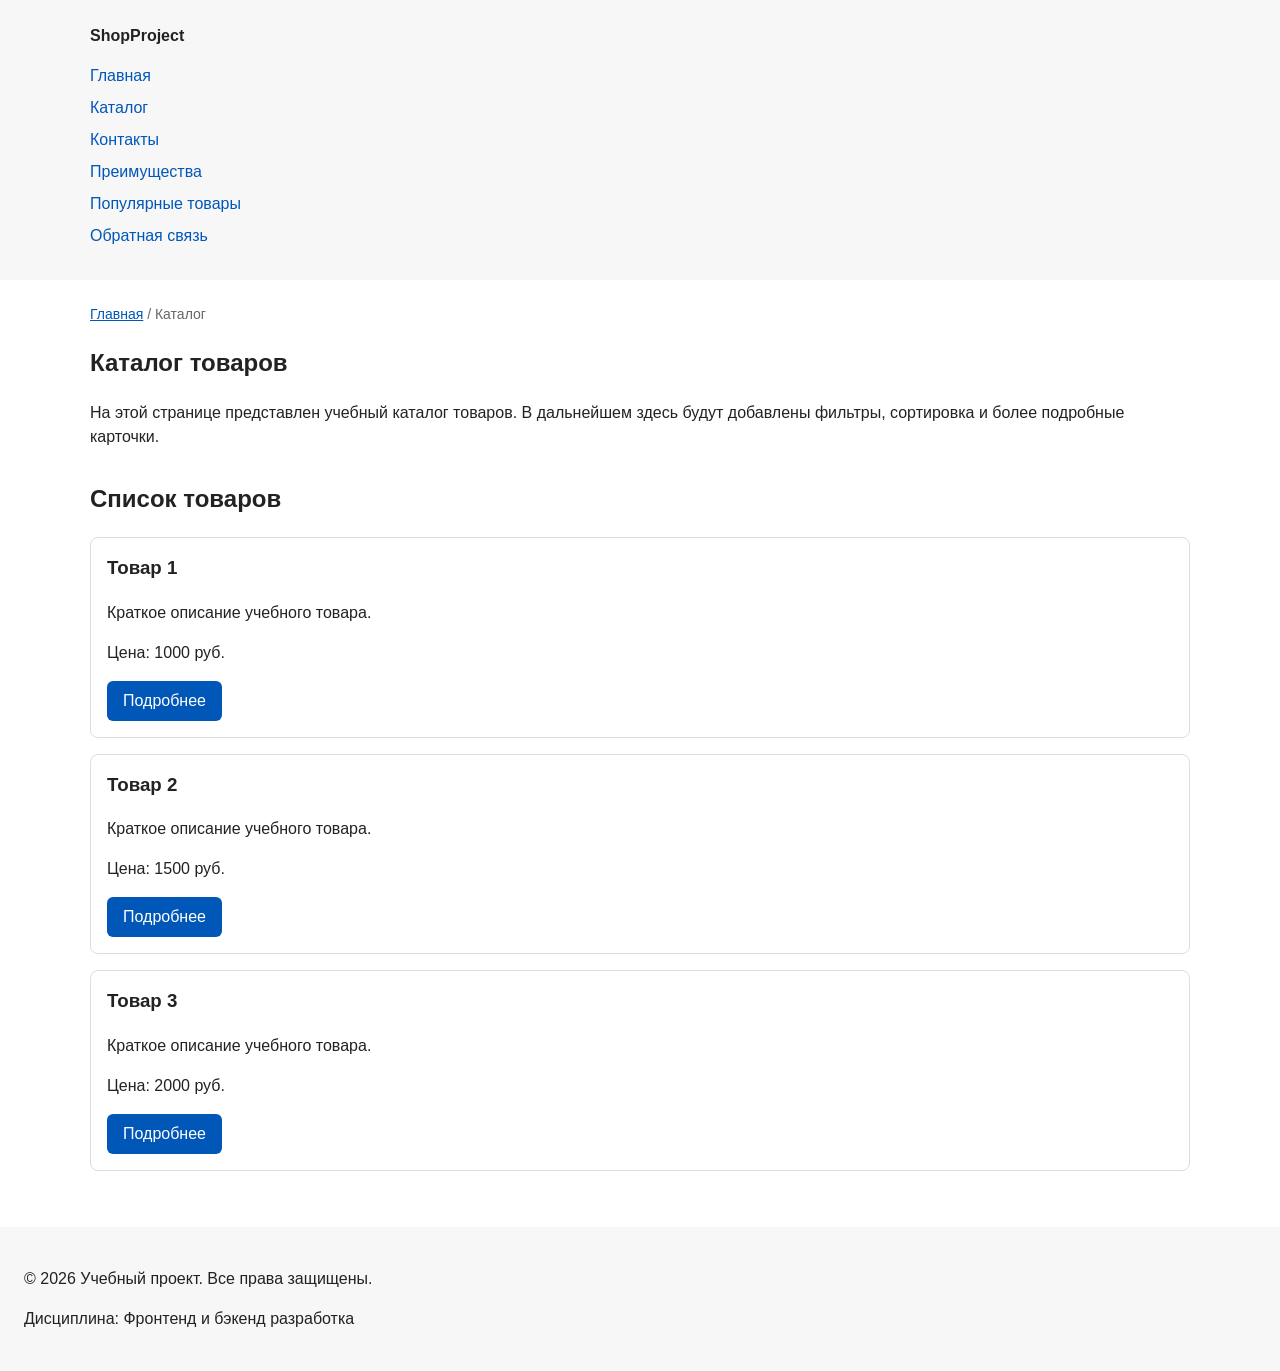
==== catalog.html @ 0be2c508 "feat: add multi-page structure navigation and anchors" ====
<!DOCTYPE html>
<html lang="ru">
<head>
    <meta property="og:type" content="website">
<meta property="og:title" content="Учебный интернет-магазин">
<meta property="og:description" content="Учебный frontend-проект интернет-магазина.">
<meta property="og:image" content="https://username.github.io/kr1-html-css-shop/images/preview.jpg">

  <meta charset="UTF-8">
  <meta name="viewport" content="width=device-width, initial-scale=1.0">
  <meta name="description" content="Каталог товаров учебного интернет-магазина.">
  <title>Каталог товаров — Учебный интернет-магазин</title>
  <link rel="stylesheet" href="css/style.css">
</head>
<body>
  <header>
    <div class="site-header">
      <a class="site-logo" href="index.html">ShopProject</a>

      <nav class="site-nav" aria-label="Основная навигация">
        <ul class="site-nav__list">
          <li><a href="index.html">Главная</a></li>
          <li><a href="catalog.html">Каталог</a></li>
          <li><a href="contacts.html">Контакты</a></li>
          <li><a href="index.html#advantages">Преимущества</a></li>
          <li><a href="index.html#popular">Популярные товары</a></li>
          <li><a href="index.html#contacts">Обратная связь</a></li>
        </ul>
      </nav>
    </div>
  </header>

  <main>
    <nav class="breadcrumbs" aria-label="Хлебные крошки">
      <a href="index.html">Главная</a>
      <span>Каталог</span>
    </nav>

    <section class="section">
      <h1>Каталог товаров</h1>
      <p>
        На этой странице представлен учебный каталог товаров.
        В дальнейшем здесь будут добавлены фильтры, сортировка и более
        подробные карточки.
      </p>
    </section>

    <section class="section">
      <h2>Список товаров</h2>

      <article class="product-card">
        <h3>Товар 1</h3>
        <p>Краткое описание учебного товара.</p>
        <p>Цена: 1000 руб.</p>
        <a class="button" href="index.html#popular">Подробнее</a>
      </article>

      <article class="product-card">
        <h3>Товар 2</h3>
        <p>Краткое описание учебного товара.</p>
        <p>Цена: 1500 руб.</p>
        <a class="button" href="index.html#popular">Подробнее</a>
      </article>

      <article class="product-card">
        <h3>Товар 3</h3>
        <p>Краткое описание учебного товара.</p>
        <p>Цена: 2000 руб.</p>
        <a class="button" href="index.html#popular">Подробнее</a>
      </article>
    </section>
  </main>

  <footer>
    <p>&copy; 2026 Учебный проект. Все права защищены.</p>
    <p>Дисциплина: Фронтенд и бэкенд разработка</p>
  </footer>
</body>
</html>
---- css/style.css ----
/* ===============================
   1. Переменные проекта
   =============================== */

:root {
  /* Основные цвета проекта */
  --color-bg: #ffffff;
  --color-text: #222222;
  --color-muted: #666666;
  --color-primary: #0057b8;
  --color-primary-dark: #003f86;
  --color-border: #dddddd;
  --color-surface: #f7f7f7;
  --color-surface-accent: #eef5ff;
  --color-danger: #b00020;
  --color-success: #168a2f;
  --color-success-bg: #eefaf0;
  --color-white: #ffffff;

  /* Отступы */
  --space-xs: 4px;
  --space-sm: 8px;
  --space-md: 16px;
  --space-lg: 24px;
  --space-xl: 32px;

  /* Скругления */
  --radius-sm: 6px;
  --radius-md: 8px;
  --radius-lg: 12px;

  /* Размеры */
  --container-width: 1100px;
}

/* ===============================
   2. Базовые стили
   =============================== */

/* 
  Универсальное правило для всех элементов.
  border-box делает расчёт размеров более понятным:
  width включает content, padding и border.
*/
* {
  box-sizing: border-box;
}

:target {
  outline: 2px dashed var(--color-primary);
  outline-offset: 4px;
}

.breadcrumbs {
  max-width: var(--container-width);
  margin: 0 auto var(--space-md);
  font-size: 14px;
  color: var(--color-muted);
}

.breadcrumbs a {
  color: var(--color-primary);
}

.breadcrumbs span::before {
  content: " / ";
  color: var(--color-muted);
}

/*
  Убираем стандартный внешний отступ браузера у body.
  Без этого вокруг страницы может появиться белая рамка.
*/
body {
  margin: 0;
  font-family: Arial, sans-serif;
  line-height: 1.5;
  color: #222222;
  background-color: #ffffff;
}

/*
  Задаём внутренние отступы для основных областей страницы.
  Это делает содержимое визуально отделённым от краёв окна браузера.
*/
header,
main,
footer {
  padding: var(--space-lg);
}

/*
  Оформляем шапку страницы.
  Пока используется простой светло-серый фон.
*/
header {
  background-color: var(--color-surface);
}

/*
  Оформляем подвал страницы тем же фоном,
  чтобы визуально отделить его от основного содержимого.
*/
footer {
  background-color: var(--color-surface);
}

/* ===============================
   3. Общие элементы интерфейса
   =============================== */
a {
  color: var(--color-primary);
}

a:hover {
  color: var(--color-primary-dark);
}

a:focus-visible {
  outline: 2px solid var(--color-primary);
  outline-offset: 3px;
}

/*
  Ограничиваем ширину содержимого шапки,
  чтобы оно не растягивалось слишком сильно на широких экранах.
*/
.site-header {
  max-width: 1100px;
  margin: 0 auto;
}

/*
  Оформляем текстовый логотип.
*/
.site-logo {
  font-weight: bold;
  text-decoration: none;
  color: #222222;
}

/*
  Убираем стандартные отступы и маркеры списка навигации.
*/
.site-nav__list {
  padding: 0;
  margin: 16px 0 0;
  list-style: none;
}

/*
  Добавляем расстояние между пунктами меню.
*/
.site-nav__list li {
  margin-bottom: 8px;
}

/*
  Оформляем ссылки меню.
*/
.site-nav__list a {
  color: #0057b8;
  text-decoration: none;
}

/*
  При наведении мыши подчёркиваем ссылку.
  Подробно состояния интерфейса будут рассмотрены в практической работе 1.7.
*/
.site-nav__list a:hover {
  text-decoration: underline;
}

/*
  Пока это обычная ссылка, но визуально она оформляется как кнопка.
*/
.button {
  display: inline-block;
  padding: var(--space-sm) var(--space-md);
  color: var(--color-white);
  background-color: var(--color-primary);
  text-decoration: none;
  border: none;
  border-radius: var(--radius-sm);
  cursor: pointer;
}

/*
  Простое состояние наведения для кнопки.
*/
.button:hover {
  background-color: var(--color-primary-dark);
}
.button:focus-visible {
  outline: 2px solid var(--color-primary);
  outline-offset: 3px;
}

.button:disabled {
  opacity: 0.6;
  cursor: not-allowed;
}
/*
  Общий класс для разделов страницы.
*/
.section {
  max-width: 1100px;
  margin: 0 auto 32px;
}

/*
  Убираем лишний верхний отступ у заголовков разделов.
*/
.section h2 {
  margin-top: 0;
}

/* ===============================
   4. Компоненты страницы
   =============================== */

/*
  Hero-блок — первый крупный блок страницы.
  Он визуально отделяется от остальных разделов фоном и отступами.
*/
.hero {
  max-width: var(--container-width);
  margin: 0 auto var(--space-xl);
  padding: var(--space-xl) var(--space-lg);
  background-color: var(--color-surface-accent);
  border-radius: var(--radius-lg);
}
.section {
  max-width: var(--container-width);
  margin: 0 auto var(--space-xl);
}

.section h2 {
  margin-top: 0;
}

/*
  Карточка товара — самостоятельный блок.
  На следующих занятиях карточки будут доработаны и выстроены в сетку.
*/
.product-card {
  margin-bottom: var(--space-md);
  padding: var(--space-md);
  border: 1px solid var(--color-border);
  border-radius: var(--radius-md);
  background-color: var(--color-bg);
}

.product-card:hover {
  border-color: var(--color-primary);
}

.product-card h3 {
  margin-top: 0;
}


/*
  Дополнительный информационный блок.
*/
.aside-info {
  max-width: var(--container-width);
  margin: 0 auto var(--space-xl);
  padding: var(--space-md);
  border-left: 4px solid var(--color-primary);
  background-color: var(--color-surface);
}


/* ===============================
   5. Форма и модальное окно
   =============================== */

/*
  Модальное окно.
  Элемент dialog сам умеет открываться поверх страницы.
*/
.order-dialog {
  width: min(100% - 32px, 560px);
  padding: var(--space-lg);
  border: none;
  border-radius: var(--radius-lg);
}

.order-dialog::backdrop {
  background-color: rgba(0, 0, 0, 0.5);
}

.form-field {
  margin-bottom: var(--space-md);
}

.form-field label {
  display: block;
  margin-bottom: var(--space-xs);
}

.form-field input,
.form-field select,
.form-field textarea {
  width: 100%;
  padding: 10px 12px;
  border: 1px solid var(--color-border);
  border-radius: var(--radius-sm);
  font: inherit;
}

.form-field input[type="checkbox"] {
  width: auto;
}

.form-field small {
  display: block;
  margin-top: var(--space-xs);
  color: var(--color-muted);
}
.success-message {
  max-width: var(--container-width);
  margin: var(--space-lg) auto;
  padding: var(--space-md);
  border-left: 4px solid var(--color-success);
  background-color: var(--color-success-bg);
}
html {
  scroll-behavior: smooth;
}
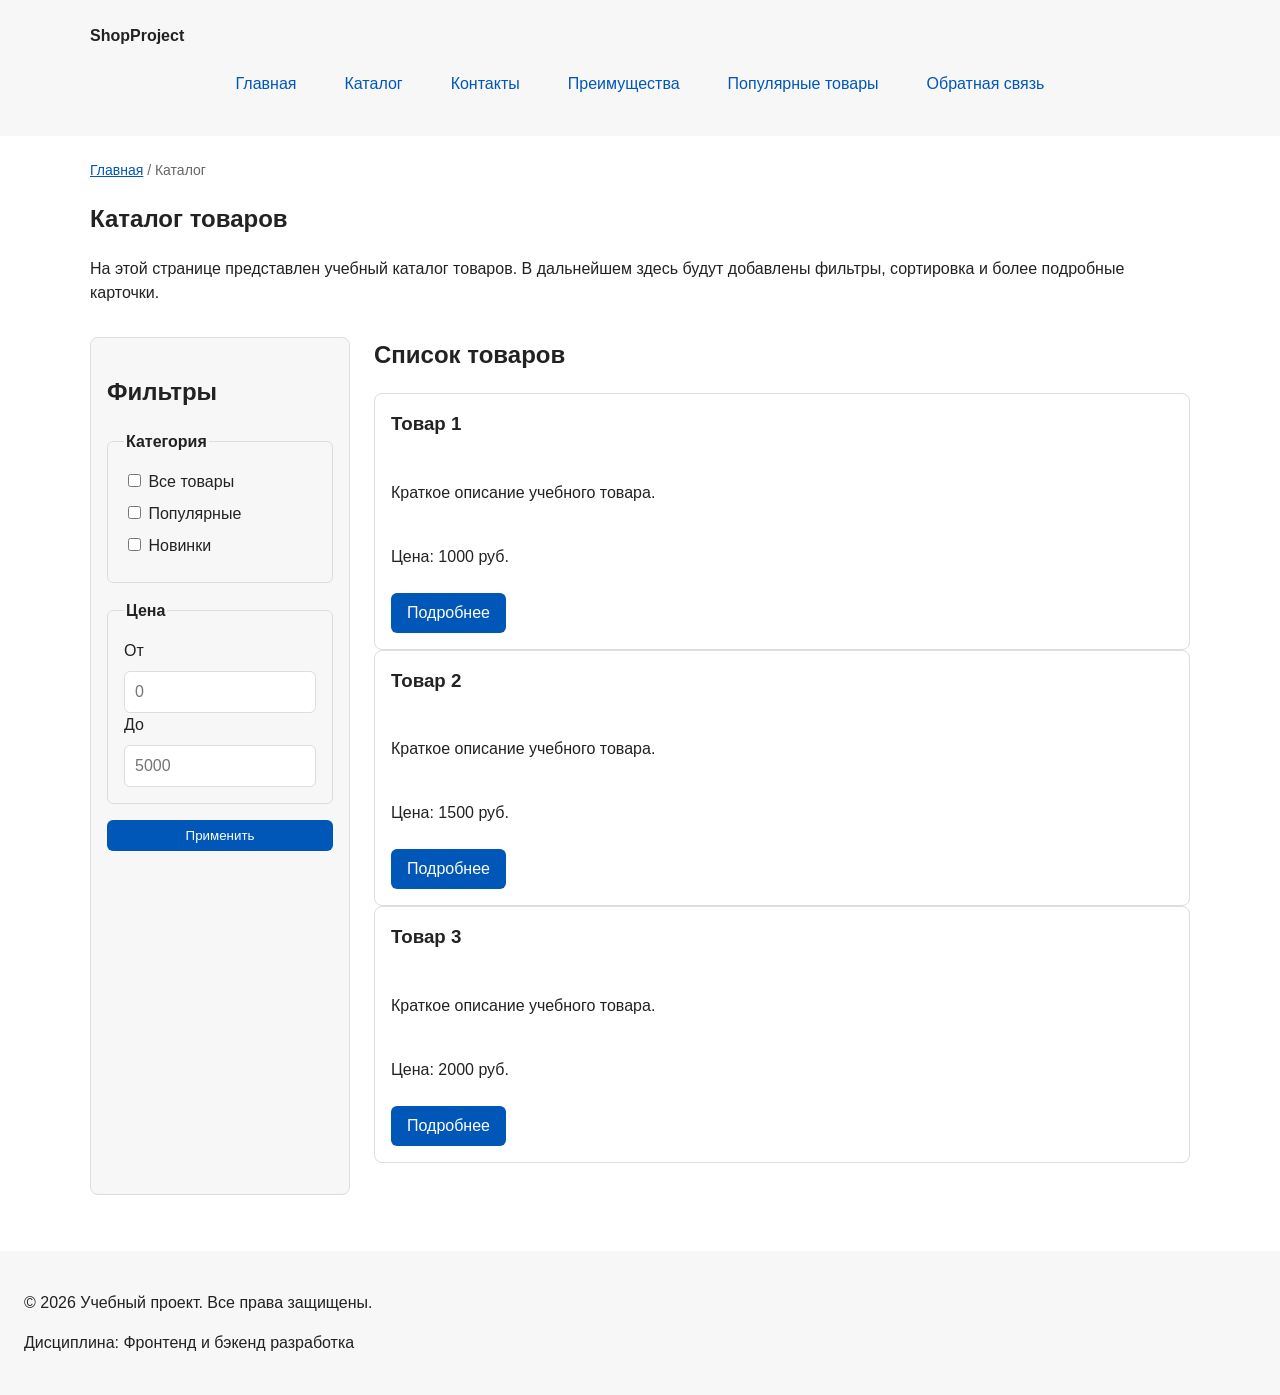
==== commit 7a64a5ed: "feat: add flex navigation and grid catalog layout" ====
--- a/catalog.html
+++ b/catalog.html
@@ -44,7 +44,45 @@
         подробные карточки.
       </p>
     </section>
+    <section class="catalog-layout">
+  <aside class="catalog-filters">
+    <h2>Фильтры</h2>
 
+    <form class="filters-form" action="#" method="get">
+      <fieldset>
+        <legend>Категория</legend>
+
+        <label>
+          <input type="checkbox" name="category" value="all">
+          Все товары
+        </label>
+
+        <label>
+          <input type="checkbox" name="category" value="popular">
+          Популярные
+        </label>
+
+        <label>
+          <input type="checkbox" name="category" value="new">
+          Новинки
+        </label>
+      </fieldset>
+
+      <fieldset>
+        <legend>Цена</legend>
+
+        <label for="price-from">От</label>
+        <input id="price-from" name="price-from" type="number" min="0" placeholder="0">
+
+        <label for="price-to">До</label>
+        <input id="price-to" name="price-to" type="number" min="0" placeholder="5000">
+      </fieldset>
+
+      <button class="button" type="submit">Применить</button>
+    </form>
+  </aside>
+
+  <section class="catalog-products">
     <section class="section">
       <h2>Список товаров</h2>
 
--- a/css/style.css
+++ b/css/style.css
@@ -143,10 +143,16 @@
   Убираем стандартные отступы и маркеры списка навигации.
 */
 .site-nav__list {
+  display: flex;
+  flex-wrap: wrap;
+  justify-content: center;
+  align-items: center;
+  gap: var(--space-md);
   padding: 0;
-  margin: 16px 0 0;
+  margin: var(--space-md) 0 0;
   list-style: none;
 }
+
 
 /*
   Добавляем расстояние между пунктами меню.
@@ -159,17 +165,23 @@
   Оформляем ссылки меню.
 */
 .site-nav__list a {
-  color: #0057b8;
+  display: inline-block;
+  padding: var(--space-sm) var(--space-md);
+  color: var(--color-primary);
   text-decoration: none;
-}
+  border-radius: var(--radius-sm);
+}
+
 
 /*
   При наведении мыши подчёркиваем ссылку.
   Подробно состояния интерфейса будут рассмотрены в практической работе 1.7.
 */
 .site-nav__list a:hover {
-  text-decoration: underline;
-}
+  color: var(--color-white);
+  background-color: var(--color-primary);
+}
+
 
 /*
   Пока это обычная ссылка, но визуально она оформляется как кнопка.
@@ -244,13 +256,22 @@
   На следующих занятиях карточки будут доработаны и выстроены в сетку.
 */
 .product-card {
-  margin-bottom: var(--space-md);
+  display: flex;
+  flex-direction: column;
+  gap: var(--space-sm);
+  margin-bottom: 0;
   padding: var(--space-md);
   border: 1px solid var(--color-border);
   border-radius: var(--radius-md);
   background-color: var(--color-bg);
 }
 
+.product-card .button {
+  margin-top: auto;
+  align-self: flex-start;
+}
+
+
 .product-card:hover {
   border-color: var(--color-primary);
 }
@@ -259,6 +280,54 @@
   margin-top: 0;
 }
 
+.catalog-layout {
+  max-width: var(--container-width);
+  margin: 0 auto var(--space-xl);
+  display: grid;
+  grid-template-columns: 260px 1fr;
+  grid-template-areas: "filters products";
+  gap: var(--space-lg);
+}
+
+.catalog-filters {
+  grid-area: filters;
+  padding: var(--space-md);
+  border: 1px solid var(--color-border);
+  border-radius: var(--radius-md);
+  background-color: var(--color-surface);
+}
+
+.catalog-products {
+  grid-area: products;
+}
+.filters-form {
+  display: grid;
+  gap: var(--space-md);
+}
+
+.filters-form fieldset {
+  margin: 0;
+  padding: var(--space-md);
+  border: 1px solid var(--color-border);
+  border-radius: var(--radius-sm);
+}
+
+.filters-form legend {
+  font-weight: 700;
+}
+
+.filters-form label {
+  display: block;
+  margin-bottom: var(--space-sm);
+}
+
+.filters-form input[type="number"] {
+  width: 100%;
+  padding: 8px 10px;
+  border: 1px solid var(--color-border);
+  border-radius: var(--radius-sm);
+  font: inherit;
+}
 
 /*
   Дополнительный информационный блок.
@@ -329,4 +398,9 @@
 html {
   scroll-behavior: smooth;
 }
-
+.products-grid {
+  display: grid;
+  grid-template-columns: repeat(3, 1fr);
+  gap: var(--space-lg);
+}
+
